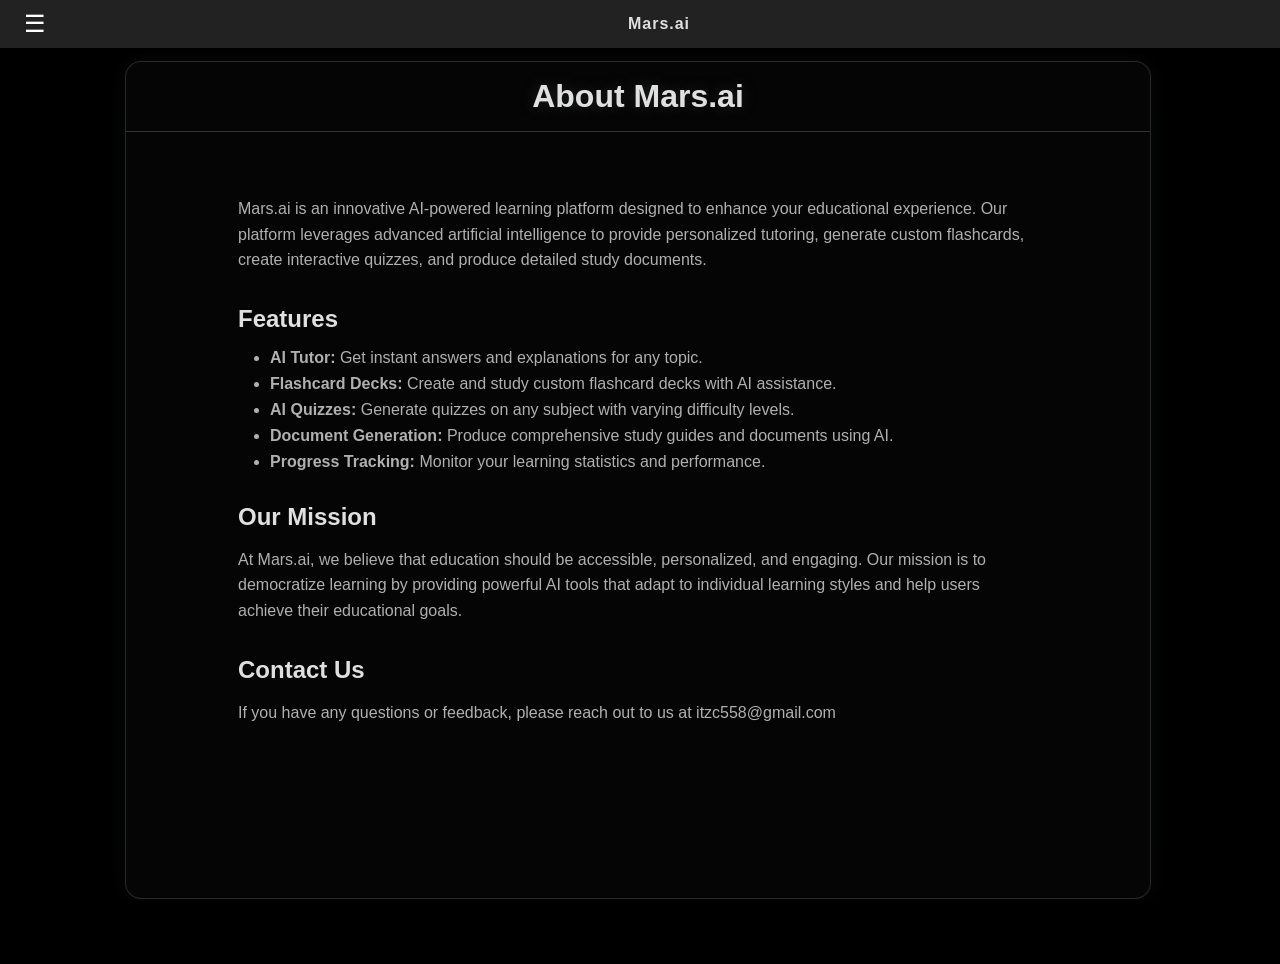
==== about.html @ e0eca5c3 "Add files via upload" ====
<!DOCTYPE html>
<html lang="en">
<head>
<meta charset="UTF-8">
<meta name="viewport" content="width=device-width, initial-scale=1.0">
<title>Mars.ai - About</title>
<link rel="stylesheet" href="style.css">
</head>
<body>

<div class="header">
  <button id="sidebar-toggle" style="background: none; border: none; color: white; font-size: 24px; cursor: pointer;">☰</button>
  <h1>Mars.ai</h1>
  <div></div>
</div>

<div class="sidebar">
  <nav class="nav">
    <a href="index.html">AI Tutor</a>
    <a href="decks.html">Decks</a>
    <a href="docs.html">Docs</a>
    <a href="quiz.html">Quiz</a>
    <a href="stats.html">Stats</a>
    <a href="community.html">Community</a>
    <a href="about.html">About</a>
    <a href="terms.html">Terms</a>
    <a href="#" id="account-link">Account</a>
  </nav>
</div>

<div class="main-section">
  <div class="main-container">
    <div class="page-header">
      <h1>About Mars.ai</h1>
    </div>

    <div class="about-content">
      <p>Mars.ai is an innovative AI-powered learning platform designed to enhance your educational experience. Our platform leverages advanced artificial intelligence to provide personalized tutoring, generate custom flashcards, create interactive quizzes, and produce detailed study documents.</p>

      <h2>Features</h2>
      <ul>
        <li><strong>AI Tutor:</strong> Get instant answers and explanations for any topic.</li>
        <li><strong>Flashcard Decks:</strong> Create and study custom flashcard decks with AI assistance.</li>
        <li><strong>AI Quizzes:</strong> Generate quizzes on any subject with varying difficulty levels.</li>
        <li><strong>Document Generation:</strong> Produce comprehensive study guides and documents using AI.</li>
        <li><strong>Progress Tracking:</strong> Monitor your learning statistics and performance.</li>
      </ul>

      <h2>Our Mission</h2>
      <p>At Mars.ai, we believe that education should be accessible, personalized, and engaging. Our mission is to democratize learning by providing powerful AI tools that adapt to individual learning styles and help users achieve their educational goals.</p>

      <h2>Contact Us</h2>
      <p>If you have any questions or feedback, please reach out to us at itzc558@gmail.com</p>
    </div>
  </div>
</div>

<div class="modal" id="account-modal">
  <div class="modal-content">
    <h2>Account</h2>
    <div id="account-info">
      <!-- Account info will be loaded here -->
    </div>
  </div>
</div>

<script>
// Account modal functions
let outsideClickHandler;

function openAccountModal() {
  const modal = document.getElementById('account-modal');
  const info = document.getElementById('account-info');
  const user = JSON.parse(localStorage.getItem('currentUser'));
  if (user) {
    info.innerHTML = `<p>Signed in as: ${user.name}</p><button class="auth-btn" onclick="logout()">Logout</button><br><button onclick="closeAccountModal()" style="background: none; border: none; color: #6c757d; cursor: pointer; margin: 1rem auto 0; display: block; text-align: center;">Close</button>`;
  } else {
    info.innerHTML = `<p>Not signed in</p><button class="auth-btn" onclick="window.location.href='sign-in.html'">Sign In</button><br><button onclick="closeAccountModal()" style="background: none; border: none; color: #6c757d; cursor: pointer; margin: 1rem auto 0; display: block; text-align: center;">Close</button>`;
  }
  modal.classList.add('show');
  outsideClickHandler = function(e) {
    if (e.target.id === 'account-modal') {
      closeAccountModal();
    }
  };
  document.addEventListener('click', outsideClickHandler);
}

function closeAccountModal() {
  document.getElementById('account-modal').classList.remove('show');
  if (outsideClickHandler) {
    document.removeEventListener('click', outsideClickHandler);
    outsideClickHandler = null;
  }
}

function logout() {
  localStorage.removeItem('currentUser');
  closeAccountModal();
  window.location.href = 'sign-in.html';
}

// Event listener for account link
document.getElementById('account-link').addEventListener('click', function(e) {
  e.preventDefault();
  openAccountModal();
});

// Sidebar toggle
document.getElementById('sidebar-toggle').addEventListener('click', () => {
  document.body.classList.toggle('sidebar-open');
  localStorage.setItem('sidebarOpen', document.body.classList.contains('sidebar-open'));
});

// Initialize sidebar state
if (localStorage.getItem('sidebarOpen') === 'true') {
  document.body.classList.add('sidebar-open');
}
document.body.classList.add('sidebar-initialized');

// Close sidebar when clicking outside
document.addEventListener('click', (e) => {
  const sidebar = document.querySelector('.sidebar');
  const toggle = document.getElementById('sidebar-toggle');
  const accountModal = document.getElementById('account-modal');
  if (!sidebar.contains(e.target) && !toggle.contains(e.target) && document.body.classList.contains('sidebar-open') && !accountModal.classList.contains('show')) {
    document.body.classList.remove('sidebar-open');
    localStorage.setItem('sidebarOpen', false);
  }
});
</script>

<script>
  const toggle = document.getElementById('sidebar-toggle');
  toggle.addEventListener('click', () => {
    document.body.classList.toggle('sidebar-closed');
  });
</script>

</body>
</html>
---- style.css ----
/* Mars.ai Unified Theme */
html, body {
    margin: 0;
    padding: 0;
    height: 100%;
    width: 100%;
    background: #000 url('mars1.gif') center center / cover no-repeat fixed;
    font-family: Arial, sans-serif;
    color: #e0e0e0;
    overflow-x: hidden;
    overflow-y: auto;
}

button {
    background: #6c757d;
    color: white;
    border: none;
    border-radius: 4px;
    cursor: pointer;
    transition: 0.3s;
}

button:hover {
    background: #5a6268;
}

.header {
  background: #222;
  color: white;
  height: 48px;
  display: flex;
  align-items: center;
  justify-content: space-between;
  padding: 0 1rem;
  position: fixed;
  top: 0;
  left: 0;
  right: 0;
  z-index: 1000;
  box-shadow: 0 1px 4px rgba(0,0,0,0.4);
}

.header h1 {
  font-size: 1rem;
  font-weight: 600;
  margin: 0;
  letter-spacing: 1px;
}

.sidebar {
    position: fixed;
    top: 48px;
    left: 0;
    width: 220px;
    height: calc(100vh - 48px);
    background: rgba(26, 26, 26, 0.2);
    padding: 1rem 0;
    transition: transform 0.3s ease;
    z-index: 999;
    border-right: 1px solid #333;
    transform: translateX(-100%);
}

body.sidebar-open .sidebar {
  transform: translateX(0);
}

body:not(.sidebar-initialized) .sidebar {
  transition: none;
}


.nav {
  display: flex;
  flex-direction: column;
  gap: 0.5rem;
  padding: 0 1rem;
}

.nav a {
  color: white;
  text-decoration: none;
  padding: 0.75rem 1rem;
  border-radius: 8px;
  transition:0.3s;
}

.nav a:hover {
  background: #333;
}

#sidebar-toggle {
  background: none;
  border: none;
  color: white;
  font-size: 1.5rem;
  cursor: pointer;
  transition: all 0.3s ease;
  border-radius: 4px;
  padding: 0.5rem;
  animation: togglePulse 3s ease-in-out infinite;
}

#sidebar-toggle:hover {
  background: rgba(108, 117, 125, 0.2);
  box-shadow: 0 0 15px rgba(108, 117, 125, 0.3);
  transform: scale(1.1);
}

@keyframes togglePulse {
   0%, 100% { box-shadow: 0 0 5px rgba(108, 117, 125, 0.1); }
   50% { box-shadow: 0 0 10px rgba(108, 117, 125, 0.2); }
}

.main-section {
    min-height: 100vh;
    display: flex;
    justify-content: center;
    align-items: flex-start;
    padding: 64px 0 0;
    transition: margin-left 0.3s ease;
}

.main-container {
    background: rgba(26, 26, 26, 0.2);
    backdrop-filter: blur(10px);
    -webkit-backdrop-filter: blur(10px);
    border: 1px solid rgba(51, 51, 51, 0.8);
    border-radius: 16px;
    box-shadow: 0 4px 20px rgba(0,0,0,0.5), 0 0 30px rgba(108, 117, 125, 0.1);
    width: clamp(350px, 80vw, 1200px);
    min-height: calc(100vh - 64px);
    padding: 0;
    margin-left: 15px;
    margin-right: 20px;
    margin-top: -3px;
    display: flex;
    flex-direction: column;
    animation: quizFormBounce 0.8s ease-out 0.1s both;
    transition: box-shadow 0.3s ease;
    overflow-y: auto;
}

.main-container:hover {
  box-shadow: 0 4px 20px rgba(0,0,0,0.5), 0 0 40px rgba(108, 117, 125, 0.2);
}

@keyframes slideInUp {
   from {
      opacity: 0;
      transform: translateY(30px);
   }
   to {
      opacity: 1;
      transform: translateY(0);
   }
}

@keyframes glowPulse {
   from { box-shadow: 0 4px 20px rgba(0,0,0,0.5), 0 0 30px rgba(108, 117, 125, 0.1); }
   to { box-shadow: 0 4px 20px rgba(0,0,0,0.5), 0 0 35px rgba(108, 117, 125, 0.15); }
}

body.sidebar-open .main-section {
    margin-left: 220px;
    filter: blur(5px);
}

body.sidebar-open::before {
    content: '';
    position: fixed;
    top: 0;
    left: 0;
    width: 100%;
    height: 100%;
    background: transparent;
    z-index: 998;
    pointer-events: none;
}

body.right-sidebar-open .main-section {
    margin-right: 220px;
    filter: blur(5px);
}

body.right-sidebar-open::before {
    content: '';
    position: fixed;
    top: 0;
    left: 0;
    width: 100%;
    height: 100%;
    background: transparent;
    z-index: 998;
    pointer-events: none;
}

.sign-in-page .main-section {
    justify-content: space-between;
}

.left-panel {
   text-align: center;
   position: static;
   font-size: clamp(0.8rem, 2vw, 1.2rem);
   margin-top: 100px;
   margin-left: 30px;
   padding: 2rem;
   color: #e0e0e0;
}

.left-panel h1 {
   font-size: clamp(1.5rem, 5vw, 3rem);
   position: static;
   margin-top: 100px;
   margin-left: 30px;
   margin-bottom: 0.5rem;
}

.left-panel p {
   font-size: clamp(0.8rem, 2vw, 1.5rem);
   position: static;
   margin-left: 30px;
   color: #b0b0b0;
}

h1, h2, h3 {
  color: #e0e0e0;
  font-weight: 600;
  margin: 0.5rem 0 1rem 0;
  text-align: center;
}

::-webkit-scrollbar {
  width: 8px;
}
::-webkit-scrollbar-thumb {
  background: #444;
  border-radius: 4px;
}

@keyframes fadeIn {
  from { opacity: 0; transform: translateY(10px); }
  to { opacity: 1; transform: translateY(0); }
}

@media (max-width: 768px) {
  .sidebar {
    transform: translateX(-100%);
  }
  body.sidebar-open .sidebar {
    transform: translateX(0);
  }
  body.sidebar-open .main-section {
    margin-left: 0;
    backdrop-filter: blur(8px);
    -webkit-backdrop-filter: blur(8px);
    opacity: 0.7;
    transition: backdrop-filter 0.3s ease, opacity 0.3s ease;
  }

  .google-docs-paper {
    width: 95%;
    max-width: none;
    margin: 1rem auto;
    min-height: auto;
  }

  #document-content {
    font-size: 10pt;
    line-height: 1.3;
  }
}

/* Chat Interface Styles */
.messages {
   flex: 1;
   overflow-y: auto;
   padding: 1rem 1.5rem 1rem 1rem;
   display: flex;
   flex-direction: column;
   gap: 1rem;
}

.message {
  display: flex;
  align-items: flex-start;
  gap: 0.5rem;
  margin-bottom: 1rem;
}

.message.user {
  justify-content: flex-end;
}

.message.bot {
  justify-content: flex-start;
}

.avatar {
  width: 40px;
  height: 40px;
  border-radius: 50%;
  flex-shrink: 0;
  object-fit: cover;
}

.bubble {
     max-width: 85%;
     padding: 0.75rem 1rem;
     border-radius: 18px;
     word-wrap: break-word;
     line-height: 1.4;
     text-align: left;
     position: relative;
}

.bubble p {
   margin: 0.5rem 0;
   padding: 0.5rem 0;
   border-bottom: 1px solid rgba(255,255,255,0.1);
}

.bubble p:first-child {
   margin-top: 0;
   padding-top: 0;
}

.bubble p:last-child {
   margin-bottom: 0;
   padding-bottom: 0;
   border-bottom: none;
}

.message.user .bubble {
   background: #6c757d;
   color: white;
   border-bottom-right-radius: 4px;
   text-align: right;
}

.message.bot .bubble {
   background: #333;
   color: #e0e0e0;
   border-bottom-left-radius: 4px;
}

.copy-btn {
   position: absolute;
   bottom: 5px;
   right: 5px;
   background: none;
   border: none;
   color: #888;
   cursor: pointer;
   opacity: 0.7;
   padding: 2px;
   border-radius: 3px;
   transition: opacity 0.2s;
}

.copy-btn:hover {
   opacity: 1;
   background: rgba(255, 255, 255, 0.1);
}


.input-area {
   border-radius: 20px;
   display: flex;
   gap: 0.5rem;
   align-items: center;
   padding: 1rem;
   padding-right: 1.5rem;
   border-top: 1px solid #333;
   background: #1a1a1a;
}

.input-area input[type="text"] {
  flex: 1;
  padding: 0.75rem 1rem;
  border: 1px solid #444;
  border-radius: 20px;
  background: #222;
  color: #e0e0e0;
  font-size: 1rem;
}

.input-area input[type="text"]:focus {
  outline: none;
  border-color: #6c757d;
  box-shadow: 0 0 15px rgba(108, 117, 125, 0.4), 0 0 30px rgba(108, 117, 125, 0.2);
}

.input-area button {
  padding: 0.75rem 1rem;
  border: none;
  border-radius: 20px;
  background: #6c757d;
  color: white;
  cursor: pointer;
  font-size: 1rem;
  transition: all 0.3s ease;
  box-shadow: 0 0 10px rgba(108, 117, 125, 0.3);
}

.input-area button:hover {
   background: #5a6268;
   box-shadow: 0 0 20px rgba(108, 117, 125, 0.5), 0 0 30px rgba(108, 117, 125, 0.3);
   transform: translateY(-1px);
}

.input-area button svg {
   vertical-align: middle;
   border-radius: 50%;
}

.input-area button:last-child {
   margin-right: 0.5rem;
}

.chat-header {
   text-align: center;
   padding: 1rem 0;
   border-bottom: 1px solid #333;
   margin-bottom: 2rem;
   animation: chatHeaderSlide 0.7s ease-out 0.1s both;
}

.chat-header h1 {
  font-size: 1.5rem;
  margin: 0;
  animation: chatTitlePulse 2s ease-in-out infinite;
}

@keyframes chatHeaderSlide {
   from {
      opacity: 0;
      transform: translateY(-20px) scale(0.95);
   }
   to {
      opacity: 1;
      transform: translateY(0) scale(1);
   }
}

@keyframes chatTitlePulse {
   0%, 100% {
      text-shadow: 0 0 5px rgba(108, 117, 125, 0.3);
   }
   50% {
      text-shadow: 0 0 15px rgba(108, 117, 125, 0.6), 0 0 25px rgba(108, 117, 125, 0.3);
   }
}

/* Page Headers */
.page-header {
  text-align: center;
  padding: 1rem 0;
  border-bottom: 1px solid #333;
  margin-bottom: 2rem;
  animation: headerSlideDown 0.8s ease-out;
}

.page-header h1 {
  font-size: 2rem;
  margin: 0;
  animation: titleGlow 1.5s ease-out 0.3s both;
}

@keyframes headerSlideDown {
   from {
      opacity: 0;
      transform: translateY(-30px);
   }
   to {
      opacity: 1;
      transform: translateY(0);
   }
}

@keyframes titleGlow {
   0% {
      text-shadow: 0 0 10px rgba(108, 117, 125, 0.5);
      transform: scale(0.9);
   }
   50% {
      text-shadow: 0 0 20px rgba(108, 117, 125, 0.8), 0 0 30px rgba(108, 117, 125, 0.4);
      transform: scale(1.05);
   }
   100% {
      text-shadow: 0 0 15px rgba(108, 117, 125, 0.3);
      transform: scale(1);
   }
}

/* Decks Page */
.create-deck {
   margin-bottom: 2rem;
   padding: 1rem;
   background: rgba(26, 26, 26, 0.2);
   border-radius: 8px;
   border: 1px solid #333;
   animation: deckFormSlide 0.7s ease-out 0.2s both;
}

@keyframes deckFormSlide {
   from {
      opacity: 0;
      transform: translateX(-50px) rotate(-2deg);
   }
   to {
      opacity: 1;
      transform: translateX(0) rotate(0deg);
   }
}

.create-deck form {
  display: flex;
  gap: 1rem;
  align-items: center;
}

.create-deck input {
  flex: 1;
  padding: 0.75rem;
  border: 1px solid #444;
  border-radius: 4px;
  background: #222;
  color: #e0e0e0;
}

.create-deck input:focus {
  outline: none;
  border-color: #6c757d;
}

.create-deck button {
  padding: 0.75rem 1.5rem;
  background: #6c757d;
  color: white;
  border: none;
  border-radius: 4px;
  cursor: pointer;
  transition:0.3s;
}

.create-deck button:hover {
  background: #5a6268;
}

.decks-grid {
  display: grid;
  grid-template-columns: repeat(auto-fill, minmax(250px, 1fr));
  gap: 1rem;
}

.deck-card {
    background: rgba(26, 26, 26, 0.2);
    backdrop-filter: blur(5px);
    -webkit-backdrop-filter: blur(5px);
    border: 1px solid rgba(51, 51, 51, 0.8);
    border-radius: 8px;
    padding: 1.5rem;
    transition: all 0.3s ease;
    box-shadow: 0 2px 10px rgba(0,0,0,0.2);
    animation: cardFloat 6s ease-in-out infinite;
}

.deck-card:hover {
  transform: translateY(-4px) scale(1.02);
  box-shadow: 0 8px 25px rgba(108, 117, 125, 0.3), 0 0 40px rgba(108, 117, 125, 0.1);
  border-color: #6c757d;
}

@keyframes cardFloat {
   0%, 100% { transform: translateY(0px); }
   50% { transform: translateY(-2px); }
}

.deck-card h3 {
  margin: 0 0 0.5rem 0;
  color: #e0e0e0;
}

.deck-card p {
  margin: 0 0 1rem 0;
  color: #b0b0b0;
}

.deck-actions {
  display: flex;
  gap: 0.5rem;
}

.deck-actions button {
  flex: 1;
  padding: 0.5rem;
  border: none;
  border-radius: 4px;
  cursor: pointer;
  font-size: 0.9rem;
  transition:0.3s;
}

.deck-actions button:first-child {
  background: #6c757d;
  color: white;
}

.deck-actions button:first-child:hover {
  background: #5a6268;
}

.deck-actions button:nth-child(2) {
  background: #6c757d;
  color: white;
}

.deck-actions button:nth-child(2):hover {
  background: #5a6268;
}

.deck-actions button.delete {
  background: #6c757d;
  color: white;
}

.deck-actions button.delete:hover {
   background: #5a6268;
 }

/* Documents Page */
.create-doc {
   margin-bottom: 2rem;
   padding: 1rem;
   background: rgba(26, 26, 26, 0.2);
   border-radius: 8px;
   border: 1px solid #333;
   animation: docFormSlide 0.7s ease-out 0.2s both;
}

@keyframes docFormSlide {
   from {
      opacity: 0;
      transform: translateX(-50px) rotate(-2deg);
   }
   to {
      opacity: 1;
      transform: translateX(0) rotate(0deg);
   }
}

.create-doc button {
   padding: 0.75rem 1.5rem;
   background: #6c757d;
   color: white;
   border: none;
   border-radius: 4px;
   cursor: pointer;
   transition:0.3s;
}

.create-doc button:hover {
   background: #5a6268;
}

.documents-list {
   display: grid;
   grid-template-columns: repeat(auto-fill, minmax(250px, 1fr));
   gap: 1rem;
}

.doc-card {
    background: rgba(26, 26, 26, 0.2);
    backdrop-filter: blur(5px);
    -webkit-backdrop-filter: blur(5px);
    border: 1px solid rgba(51, 51, 51, 0.8);
    border-radius: 8px;
    padding: 1.5rem;
    transition: all 0.3s ease;
    box-shadow: 0 2px 10px rgba(0,0,0,0.2);
    animation: cardFloat 6s ease-in-out infinite;
}

.doc-card:hover {
   transform: translateY(-4px) scale(1.02);
   box-shadow: 0 8px 25px rgba(108, 117, 125, 0.3), 0 0 40px rgba(108, 117, 125, 0.1);
   border-color: #6c757d;
}

.doc-card h3 {
   margin: 0 0 0.5rem 0;
   color: #e0e0e0;
}

.doc-card p {
   margin: 0 0 1rem 0;
   color: #b0b0b0;
}

.doc-actions {
   display: flex;
   gap: 0.5rem;
}

.doc-actions button {
   flex: 1;
   padding: 0.5rem;
   border: none;
   border-radius: 4px;
   cursor: pointer;
   font-size: 0.9rem;
   transition:0.3s;
}

.doc-actions button:first-child {
   background: #6c757d;
   color: white;
}

.doc-actions button:first-child:hover {
   background: #5a6268;
}

.doc-actions button:nth-child(2) {
   background: #6c757d;
   color: white;
}

.doc-actions button:nth-child(2):hover {
   background: #5a6268;
}

.doc-actions button.delete {
   background: #6c757d;
   color: white;
}

.doc-actions button.delete:hover {
   background: #5a6268;
 }

/* Documents page specific container adjustments */
#list-view,
#document-view {
   height: auto;
   min-height: calc(100vh - 64px);
   overflow-y: auto;
   max-height: calc(100vh - 64px);
 }

/* Study modal specific styling */
#study-modal .modal-content {
   max-width: 700px;
 }

/* AI generation section styling */
#deck-modal h3:nth-of-type(2) {
   margin-top: 2rem;
   padding-top: 1rem;
   border-top: 1px solid #444;
   color: #e0e0e0;
 }

#ai-content-text, #ai-content-file {
   margin-bottom: 1rem;
 }

#regenerate-prompt {
   margin-bottom: 1rem;
 }

/* Modals */
.modal {
  display: none;
  position: fixed;
  top: 0;
  left: 0;
  width: 100%;
  height: 100%;
  background: rgba(0,0,0,0.8);
  z-index: 2000;
  align-items: center;
  justify-content: center;
  padding: 1rem;
  box-sizing: border-box;
}

.modal.show {
  display: flex;
}

.modal-content {
    background: rgba(26, 26, 26, 0.95);
    backdrop-filter: blur(15px);
    -webkit-backdrop-filter: blur(15px);
    border-radius: 12px;
    padding: 2rem;
    max-width: 600px;
    width: 90%;
    max-height: 80vh;
    overflow-y: auto;
    border: 1px solid rgba(108, 117, 125, 0.5);
    box-shadow: 0 8px 32px rgba(0,0,0,0.6), 0 0 60px rgba(108, 117, 125, 0.2);
    animation: modalFadeIn 0.4s ease-out;
}

.modal-content h2 {
  margin-top: 0;
  color: #e0e0e0;
}

.modal-content form {
  display: flex;
  flex-direction: column;
  gap: 1rem;
}

.modal-content input,
.modal-content textarea {
  padding: 0.75rem;
  border: 1px solid #444;
  border-radius: 4px;
  background: #222;
  color: #e0e0e0;
}

.modal-content input:focus,
.modal-content textarea:focus {
  outline: none;
  border-color: #6c757d;
}

.modal-content textarea {
  resize: vertical;
  min-height: 100px;
}

.flashcards {
  margin: 1rem 0;
}

.flashcard {
  background: #222;
  padding: 1rem;
  border-radius: 4px;
  margin-bottom: 0.5rem;
  border: 1px solid #333;
}

.flashcard-actions {
  margin-top: 0.5rem;
  display: flex;
  gap: 0.5rem;
}

.add-flashcard-btn {
  padding: 0.75rem 1.5rem;
  background: #6c757d;
  color: white;
  border: none;
  border-radius: 4px;
  cursor: pointer;
  transition:0.3s;
  margin-top: 1rem;
}

.add-flashcard-btn:hover {
   background: #5a6268;
 }

.add-flashcard-btn:disabled {
   background: #444;
   cursor: not-allowed;
 }

.flashcard-actions button {
  padding: 0.25rem 0.5rem;
  border: none;
  border-radius: 4px;
  cursor: pointer;
  font-size: 0.8rem;
}

.flashcard-actions button:first-child {
  background: #6c757d;
  color: white;
}

.flashcard-actions button.delete {
  background: #6c757d;
  color: white;
}

.modal-actions {
  display: flex;
  gap: 1rem;
  justify-content: flex-end;
  margin-top: 1rem;
}

.modal-actions button {
  padding: 0.75rem 1.5rem;
  border: none;
  border-radius: 4px;
  cursor: pointer;
}

.modal-actions button:first-child {
  background: #6c757d;
  color: white;
}

.modal-actions button:last-child {
  background: #6c757d;
  color: white;
}

/* Quiz Page */
.quiz-generator {
   margin-bottom: 2rem;
   padding: 1rem;
   background: rgba(26, 26, 26, 0.2);
   backdrop-filter: blur(5px);
   -webkit-backdrop-filter: blur(5px);
   border-radius: 8px;
   border: 1px solid rgba(51, 51, 51, 0.8);
   animation: quizFormBounce 0.8s ease-out 0.1s both;
}

@keyframes quizFormBounce {
   0% {
      opacity: 0;
      transform: scale(0.8) translateY(20px);
   }
   50% {
      transform: scale(1.05) translateY(-5px);
   }
   100% {
      opacity: 1;
      transform: scale(1) translateY(0);
   }
}

.quiz-generator form {
  display: flex;
  flex-direction: column;
  gap: 1rem;
}

.quiz-generator label {
  font-weight: 600;
  color: #e0e0e0;
}

.quiz-generator input,
.quiz-generator select,
.quiz-generator textarea {
  padding: 0.75rem;
  border: 1px solid #444;
  border-radius: 4px;
  background: #222;
  color: #e0e0e0;
}

.quiz-generator select {
  cursor: pointer;
}

.quiz-generator input:focus,
.quiz-generator select:focus,
.quiz-generator textarea:focus {
  outline: none;
  border-color: #6c757d;
}

.quiz-generator textarea {
  resize: vertical;
  min-height: 100px;
}

.quiz-generator button {
  padding: 0.75rem 1.5rem;
  background: #6c757d;
  color: white;
  border: none;
  border-radius: 4px;
  cursor: pointer;
  transition:0.3s;
  align-self: flex-start;
}

.quiz-generator button:hover {
  background: #5a6268;
}

.quiz-modal-content {
    background: rgba(26, 26, 26, 0.8);
    backdrop-filter: blur(15px);
    -webkit-backdrop-filter: blur(15px);
    border-radius: 12px;
    padding: 0;
    max-width: 800px;
    width: 90%;
    max-height: 90vh;
    overflow-y: auto;
    border: 1px solid rgba(108, 117, 125, 0.5);
    box-shadow: 0 8px 32px rgba(0,0,0,0.6), 0 0 60px rgba(108, 117, 125, 0.2);
    animation: modalFadeIn 0.4s ease-out;
}

.quiz-section {
  padding: 2rem;
  display: flex;
  flex-direction: column;
  gap: 1rem;
}

.question h3 {
  width: 100%;
  margin-top: 0;
  color: #e0e0e0;
}

.question p {
  font-size: 1.1rem;
  margin-bottom: 1rem;
  color: #e0e0e0;
}

.options {
  display: flex;
  flex-direction: column;
  gap: 0.5rem;
}

.option {
  padding: 0.75rem 1rem;
  border: 1px solid #444;
  border-radius: 4px;
  background: #222;
  color: #e0e0e0;
  cursor: pointer;
  transition: all 0.3s ease;
  box-shadow: 0 1px 5px rgba(0,0,0,0.2);
  animation: optionPulse 5s ease-in-out infinite;
}

.option:hover {
  background: #333;
  border-color: #555;
  box-shadow: 0 2px 15px rgba(108, 117, 125, 0.3), 0 0 20px rgba(108, 117, 125, 0.1);
  transform: translateY(-2px);
}

.option.selected {
  background: #6c757d;
  border-color: #6c757d;
  box-shadow: 0 0 20px rgba(108, 117, 125, 0.6), 0 0 40px rgba(108, 117, 125, 0.3);
  animation: selectedGlow 0.5s ease-out;
}

.option.correct {
  background: #6c757d;
  border-color: #6c757d;
  box-shadow: 0 0 20px rgba(108, 117, 125, 0.6), 0 0 40px rgba(108, 117, 125, 0.3);
}

.option.incorrect {
  background: #6c757d;
  border-color: #6c757d;
  box-shadow: 0 0 20px rgba(108, 117, 125, 0.6), 0 0 40px rgba(108, 117, 125, 0.3);
}

@keyframes optionPulse {
   0%, 100% { box-shadow: 0 1px 5px rgba(0,0,0,0.2); }
   50% { box-shadow: 0 1px 8px rgba(108, 117, 125, 0.15); }
}

@keyframes selectedGlow {
   from {
      box-shadow: 0 0 10px rgba(108, 117, 125, 0.3);
      transform: scale(1);
   }
   to {
      box-shadow: 0 0 20px rgba(108, 117, 125, 0.6), 0 0 40px rgba(108, 117, 125, 0.3);
      transform: scale(1.02);
   }
}

.quiz-actions {
  display: flex;
  justify-content: space-between;
  align-items: center;
  margin-top: 2rem;
}

.quiz-actions button {
  padding: 0.75rem 1.5rem;
  border: none;
  border-radius: 4px;
  cursor: pointer;
  font-size: 1rem;
  transition:0.3s;
}

.quiz-actions button:disabled {
  background: #444;
  color: white;
  cursor: not-allowed;
}

.quiz-actions button:not(:disabled) {
  background: #6c757d;
  color: white;
}

.quiz-actions button:not(:disabled):hover {
  background: #5a6268;
}

.results {
   text-align: center;
   background: rgba(26, 26, 26, 0.2);
   backdrop-filter: blur(5px);
   -webkit-backdrop-filter: blur(5px);
   border: 1px solid rgba(51, 51, 51, 0.8);
   border-radius: 8px;
   padding: 2rem;
}

.results h2 {
  color: #e0e0e0;
  margin-bottom: 1rem;
}

.score {
  font-size: 2rem;
  font-weight: bold;
  color: #6c757d;
  margin-bottom: 2rem;
}

.results button {
  padding: 0.75rem 1.5rem;
  background: #6c757d;
  color: white;
  border: none;
  border-radius: 4px;
  cursor: pointer;
  transition:0.3s;
}

.results button:hover {
  background: #5a6268;
}

/* Stats Page */
.stats-grid {
  display: grid;
  grid-template-columns: repeat(auto-fit, minmax(200px, 1fr));
  gap: 1rem;
  margin-bottom: 2rem;
}

.stats-grid > * {
  animation: statCardStagger 0.6s ease-out both;
}

.stats-grid > *:nth-child(1) { animation-delay: 0.1s; }
.stats-grid > *:nth-child(2) { animation-delay: 0.2s; }
.stats-grid > *:nth-child(3) { animation-delay: 0.3s; }
.stats-grid > *:nth-child(4) { animation-delay: 0.4s; }

@keyframes statCardStagger {
   from {
      opacity: 0;
      transform: translateY(30px) rotate(5deg);
   }
   to {
      opacity: 1;
      transform: translateY(0) rotate(0deg);
   }
}

.stat-card {
    background: rgba(26, 26, 26, 0.2);
    backdrop-filter: blur(5px);
    -webkit-backdrop-filter: blur(5px);
    border: 1px solid rgba(51, 51, 51, 0.8);
    border-radius: 8px;
    padding: 1.5rem;
    text-align: center;
    transition: all 0.3s ease;
    box-shadow: 0 2px 10px rgba(0,0,0,0.2);
    animation: statGlow 4s ease-in-out infinite alternate;
}

.stat-card:hover {
  transform: translateY(-3px) scale(1.05);
  box-shadow: 0 6px 20px rgba(108, 117, 125, 0.4), 0 0 30px rgba(108, 117, 125, 0.2);
  border-color: #6c757d;
}

@keyframes statGlow {
    from { box-shadow: 0 2px 10px rgba(0,0,0,0.2), 0 0 15px rgba(108, 117, 125, 0.1); }
    to { box-shadow: 0 2px 10px rgba(0,0,0,0.2), 0 0 20px rgba(108, 117, 125, 0.15); }
}

@keyframes modalFadeIn {
    from {
        opacity: 0;
        transform: scale(0.9) translateY(-20px);
    }
    to {
        opacity: 1;
        transform: scale(1) translateY(0);
    }
}

.stat-card h3 {
  margin: 0 0 1rem 0;
  color: #e0e0e0;
  font-size: 1rem;
}

.stat-value {
  font-size: 2rem;
  font-weight: bold;
  color: #6c757d;
  margin: 0;
}

.chart-container {
    background: rgba(26, 26, 26, 0.2);
    backdrop-filter: blur(5px);
    -webkit-backdrop-filter: blur(5px);
    border: 1px solid rgba(51, 51, 51, 0.8);
    border-radius: 8px;
    padding: 2rem;
    margin-bottom: 2rem;
}

.chart-container h2 {
  margin-top: 0;
  color: #e0e0e0;
}

.progress-bar {
  width: 100%;
  height: 20px;
  background: #333;
  border-radius: 10px;
  overflow: hidden;
  margin-top: 1rem;
}

.progress-fill {
  height: 100%;
  background: #6c757d;
  transition: width 0.3s ease;
}

.recent-activity {
    background: rgba(26, 26, 26, 0.2);
    backdrop-filter: blur(5px);
    -webkit-backdrop-filter: blur(5px);
    border: 1px solid rgba(51, 51, 51, 0.8);
    border-radius: 8px;
    padding: 2rem;
}

.recent-activity h2 {
  margin-top: 0;
  color: #e0e0e0;
}

.activity-list {
  list-style: none;
  padding: 0;
  margin: 0;
}

.activity-list li, .activity-item {
  display: flex;
  justify-content: space-between;
  align-items: center;
  padding: 1rem 0;
  border-bottom: 1px solid #333;
}

.activity-list li:last-child {
  border-bottom: none;
}

.no-data {
  color: #888;
  font-style: italic;
  text-align: center;
  padding: 2rem;
}

.activity-type {
  font-weight: 600;
  color: #e0e0e0;
  margin-bottom: 0.25rem;
}

.activity-date {
  color: #b0b0b0;
  font-size: 0.9rem;
}

.activity-score {
  font-weight: bold;
  color: #6c757d;
  font-size: 1.1rem;
}

/* Sign-in Page */
.user-info {
    text-align: center;
    background: rgba(26, 26, 26, 0.2);
    border: 1px solid #333;
    border-radius: 8px;
    padding: 2rem;
    margin-bottom: 2rem;
    animation: userInfoFade 0.8s ease-out 0.2s both;
}

@keyframes userInfoFade {
   from {
      opacity: 0;
      transform: scale(0.9) translateY(20px);
      filter: blur(5px);
   }
   to {
      opacity: 1;
      transform: scale(1) translateY(0);
      filter: blur(0);
   }
}

.user-info h3 {
  color: #e0e0e0;
  margin-bottom: 1rem;
}

.user-info p {
  color: #b0b0b0;
  margin-bottom: 1.5rem;
}

.logout-btn {
  padding: 0.75rem 1.5rem;
  background: #6c757d;
  color: white;
  border: none;
  border-radius: 4px;
  cursor: pointer;
  transition: 0.3s;
}

.logout-btn:hover {
  background: #5a6268;
}

.auth-forms {
  max-width: 400px;
  margin: 0 auto;
}

.auth-tabs {
  display: flex;
  margin-bottom: 2rem;
}

.auth-tab {
   flex: 1;
   padding: 0.75rem;
   border: none;
   background: rgba(51, 51, 51, 0.7);
   color: #e0e0e0;
   cursor: pointer;
   transition: 0.3s;
   border-top-left-radius: 0px;
   border-top-right-radius: 8px;
  }

.auth-tab.active {
   background: rgba(108, 117, 125, 0.7);
   color: white;
   border-top-left-radius: 8px;
   border-top-right-radius: 0px;
}

.auth-form {
    display: none;
    background: rgba(26, 26, 26, 0.2);
    backdrop-filter: blur(5px);
    -webkit-backdrop-filter: blur(5px);
    border: 1px solid rgba(51, 51, 51, 0.8);
    border-radius: 8px;
    padding: 2rem;
}

.auth-form.active {
  display: block;
}

.auth-form h2 {
  margin-top: 0;
  color: #e0e0e0;
  text-align: center;
}

.form-group {
  margin-bottom: 1rem;
}

.form-group label {
  display: block;
  margin-bottom: 0.5rem;
  color: #e0e0e0;
  font-weight: 600;
}

.form-group input {
  width: 100%;
  padding: 0.75rem;
  border: 1px solid #444;
  border-radius: 4px;
  background: #222;
  color: #e0e0e0;
  box-sizing: border-box;
}

.form-group input:focus {
  outline: none;
  border-color: #6c757d;
}

.auth-btn {
  width: 100%;
  padding: 0.75rem;
  background: #6c757d;
  color: white;
  border: none;
  border-radius: 4px;
  cursor: pointer;
  font-size: 1rem;
  transition: 0.3s;
}

.auth-btn:hover {
  background: #5a6268;
}

.message {
  padding: 0.75rem;
  border-radius: 4px;
  margin-bottom: 1rem;
  text-align: center;
}

.message.success {
  background: #d4edda;
  color: #525252;
  border: 1px solid #c3e6cb;
}

.message.error {
  background: #f8d7da;
  color: #721c24;
  border: 1px solid #f5c6cb;
}

/* Google Sign-In */
.google-signin-container {
  margin-top: 1rem;
}

.google-signin-container .g-signin2 {
  display: flex;
  justify-content: center;
}

.google-signin-container .g-signin2 > div {
  width: 100% !important;
}

.google-signin-container .g-signin2 > div > div {
  width: 100% !important;
  background: #6c757d !important;
  border-radius: 4px !important;
  border: none !important;
}

.google-signin-container .g-signin2 > div > div > div {
  background: transparent !important;
  color: white !important;
  font-family: Arial, sans-serif !important;
  font-size: 18px !important;
  padding: 0.75rem !important;
  border-radius: 4px !important;
}

.google-signin-container .g-signin2 > div > div:hover {
  background: #5a6268 !important;
}

.study-btn {
  padding: 0.5rem 1rem;
  background: #6c757d;
  color: white;
  border: none;
  border-radius: 4px;
  cursor: pointer;
  transition: 0.3s;
}

.study-btn:hover {
  background: #5a6268;
}

.sign-in-page {
  overflow: auto;
}

.sign-in-page .main-container {
   height: auto;
   min-height: 300px;
   margin-left: 0;
   margin-right: 60px;
}


.study-btn:disabled {
  background: #444;
  color: white;
  cursor: not-allowed;
}

/* About and Terms Pages */
.about-content, .terms-content {
  max-width: 800px;
  margin: 0 auto;
  padding: 1rem;
}

.about-content h2, .terms-content h2 {
  color: #e0e0e0;
  margin: 2rem 0 1rem 0;
  text-align: left;
}

.about-content p, .terms-content p {
  color: #b0b0b0;
  line-height: 1.6;
  margin-bottom: 1rem;
}

.about-content ul, .terms-content ul {
  color: #b0b0b0;
  padding-left: 2rem;
  margin-bottom: 1rem;
}

.about-content li, .terms-content li {
  margin-bottom: 0.5rem;
}

/* Right Sidebar */
.right-sidebar {
  position: fixed;
  top: 48px;
  right: 0;
  width: 220px;
  height: calc(100vh - 48px);
  background: rgba(26, 26, 26, 0.9);
  padding: 1rem 0;
  transition: transform 0.3s ease;
  z-index: 999;
  border-left: 1px solid #333;
  transform: translateX(100%);
}

body.right-sidebar-open .right-sidebar {
  transform: translateX(0);
}

.right-sidebar-header {
  display: flex;
  justify-content: space-between;
  align-items: center;
  padding: 0 1rem;
  margin-bottom: 1rem;
}

#new-chat-btn {
  background: #6c757d;
  color: white;
  border: none;
  padding: 0.5rem 1rem;
  border-radius: 4px;
  cursor: pointer;
  font-size: 0.9rem;
}

#new-chat-btn:hover {
  background: #5a6268;
}

.chat-list {
  padding: 0 1rem;
}

.chat-item {
  background: rgba(51, 51, 51, 0.7);
  padding: 0.75rem;
  margin-bottom: 0.5rem;
  border-radius: 4px;
  cursor: pointer;
  transition: background 0.3s;
  position: relative;
}

.chat-item:hover {
  background: rgba(108, 117, 125, 0.7);
}

.chat-item.active {
  background: rgba(108, 117, 125, 0.9);
  border-left: 4px solid #6c757d;
  padding-left: 12px;
  box-shadow: 0 0 15px rgba(108, 117, 125, 0.5), inset 0 0 10px rgba(108, 117, 125, 0.2);
  animation: activeChatGlow 2s ease-in-out infinite alternate;
}

@keyframes activeChatGlow {
  from {
    box-shadow: 0 0 15px rgba(108, 117, 125, 0.5), inset 0 0 10px rgba(108, 117, 125, 0.2);
  }
  to {
    box-shadow: 0 0 20px rgba(108, 117, 125, 0.7), inset 0 0 15px rgba(108, 117, 125, 0.3);
  }
}

.current-indicator {
  color: #6c757d;
  font-size: 12px;
  margin-right: 8px;
  animation: indicatorPulse 1.5s ease-in-out infinite;
}

@keyframes indicatorPulse {
  0%, 100% { opacity: 1; }
  50% { opacity: 0.5; }
}

.chat-item .delete-chat {
  position: absolute;
  right: 0.5rem;
  top: 0.5rem;
  background: none;
  border: none;
  color: #b0b0b0;
  cursor: pointer;
  font-size: 1rem;
}

.chat-item .delete-chat:hover {
  color: #e0e0e0;
}

/* Password visibility toggle */
.password-container {
  position: relative;
}

.toggle-password {
  position: absolute;
  right: 10px;
  top: 50%;
  transform: translateY(-50%);
  background: none;
  border: none;
  color: #b0b0b0;
  cursor: pointer;
  font-size: 1.2rem;
  padding: 0;
}

.toggle-password:hover {
  color: #e0e0e0;
}
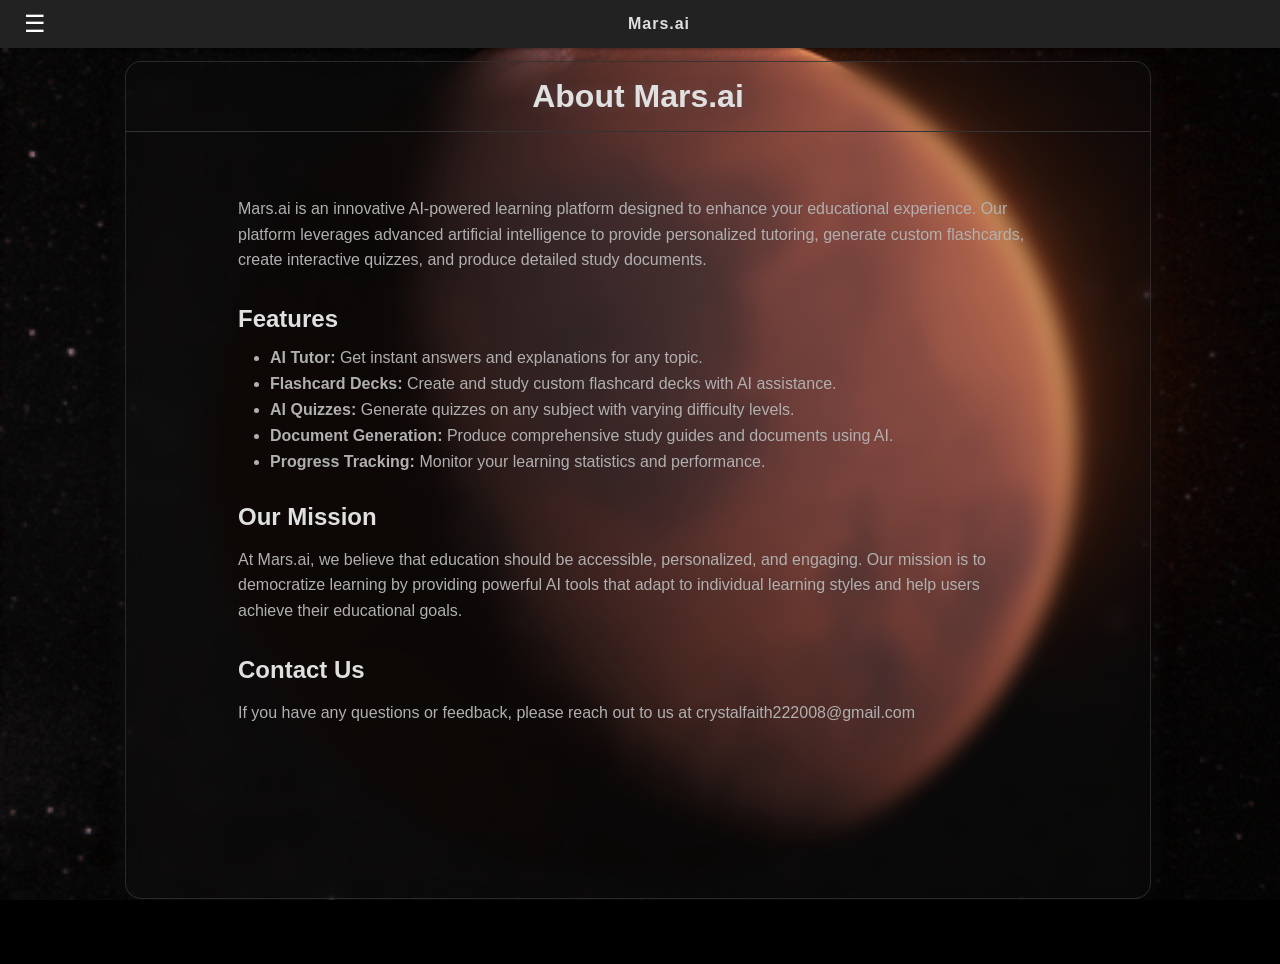
==== commit e5cf2a03: "Add files via upload" ====
--- a/about.html
+++ b/about.html
@@ -16,14 +16,13 @@
 
 <div class="sidebar">
   <nav class="nav">
-    <a href="index.html">AI Tutor</a>
-    <a href="decks.html">Decks</a>
-    <a href="docs.html">Docs</a>
-    <a href="quiz.html">Quiz</a>
-    <a href="stats.html">Stats</a>
-    <a href="community.html">Community</a>
-    <a href="about.html">About</a>
-    <a href="terms.html">Terms</a>
+    <a href="index.html" onclick="closeSidebarOnNav()">AI Tutor</a>
+    <a href="decks.html" onclick="closeSidebarOnNav()">Decks</a>
+    <a href="docs.html" onclick="closeSidebarOnNav()">Docs</a>
+    <a href="quiz.html" onclick="closeSidebarOnNav()">Quiz</a>
+    <a href="stats.html" onclick="closeSidebarOnNav()">Stats</a>
+    <a href="about.html" onclick="closeSidebarOnNav()">About</a>
+    <a href="terms.html" onclick="closeSidebarOnNav()">Terms</a>
     <a href="#" id="account-link">Account</a>
   </nav>
 </div>
@@ -50,7 +49,7 @@
       <p>At Mars.ai, we believe that education should be accessible, personalized, and engaging. Our mission is to democratize learning by providing powerful AI tools that adapt to individual learning styles and help users achieve their educational goals.</p>
 
       <h2>Contact Us</h2>
-      <p>If you have any questions or feedback, please reach out to us at itzc558@gmail.com</p>
+      <p>If you have any questions or feedback, please reach out to us at crystalfaith222008@gmail.com</p>
     </div>
   </div>
 </div>
@@ -112,6 +111,12 @@
   localStorage.setItem('sidebarOpen', document.body.classList.contains('sidebar-open'));
 });
 
+// Close sidebar on navigation
+function closeSidebarOnNav() {
+  document.body.classList.remove('sidebar-open');
+  localStorage.setItem('sidebarOpen', false);
+}
+
 // Initialize sidebar state
 if (localStorage.getItem('sidebarOpen') === 'true') {
   document.body.classList.add('sidebar-open');
